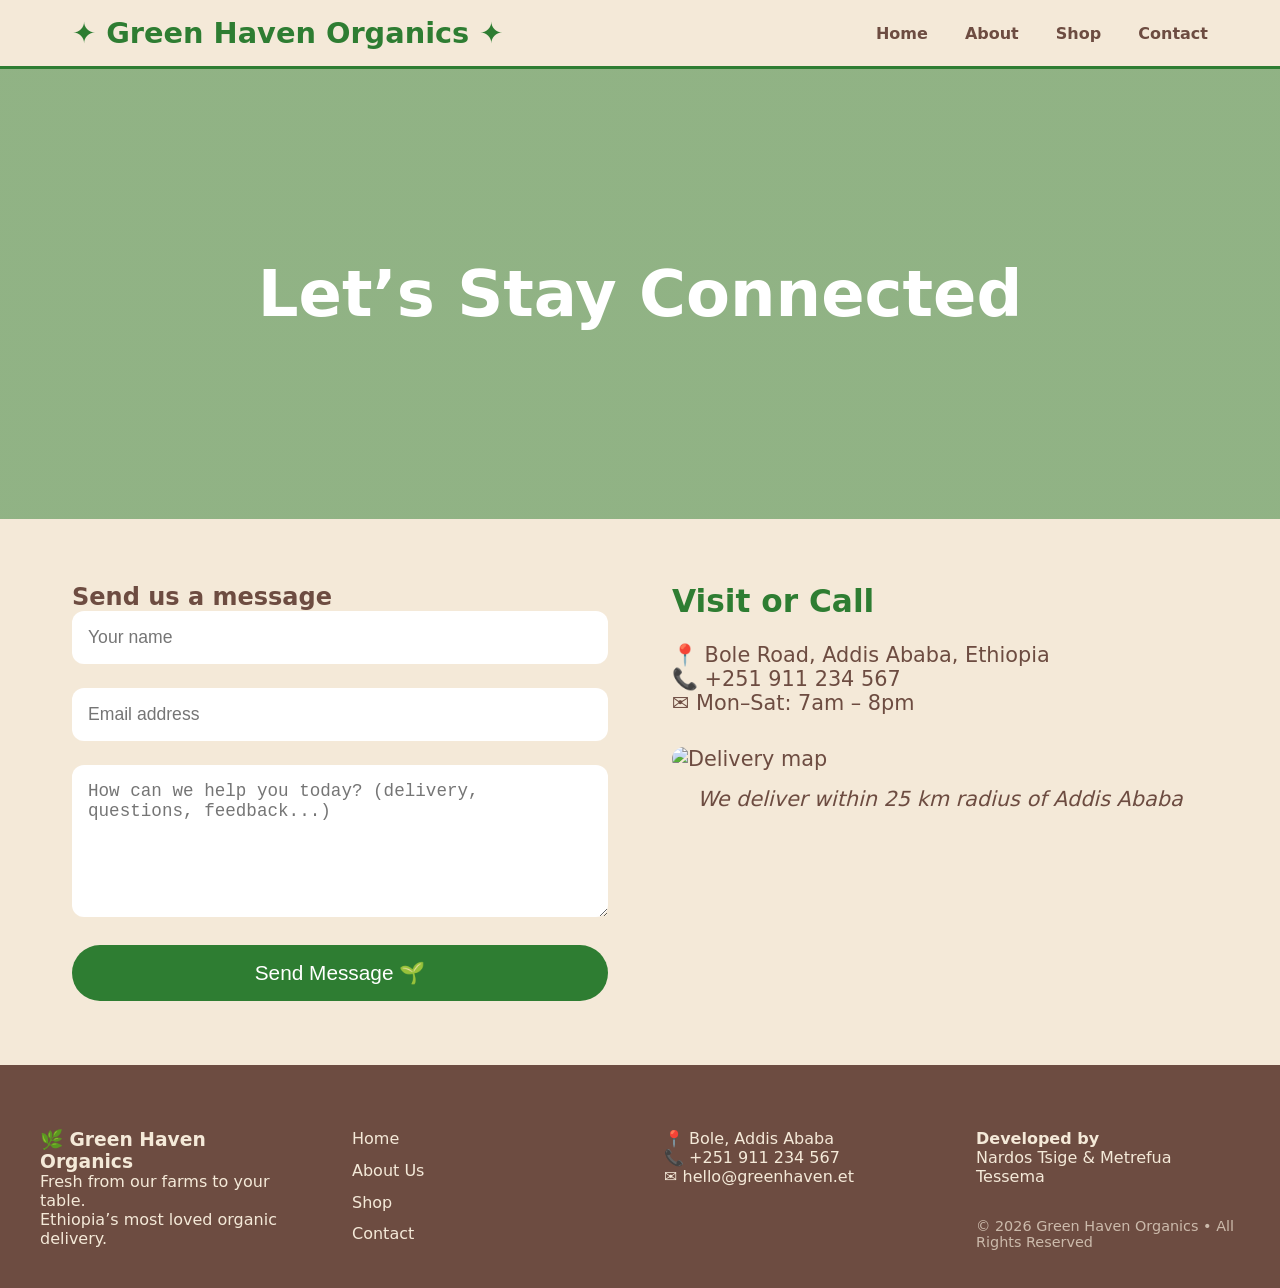
==== pages/contact.html @ 83ebbade "Add contact.html" ====
<!DOCTYPE html>
<html lang="en">
<head>
    <meta charset="UTF-8">
    <meta name="viewport" content="width=device-width, initial-scale=1.0">
    <title>Contact • Green Haven Organics</title>
    <link rel="stylesheet" href="../styles/contact.css">
    <link rel="icon" href="data:image/svg+xml,<svg xmlns='http://www.w3.org/2000/svg' viewBox='0 0 100 100'><text x='50' y='85' font-size='80' text-anchor='middle'>&#127793;</text></svg>">
</head>
<body>
    <nav class="navbar">
        <div class="nav-container">
            <a href="../index.html" class="logo">✦ Green Haven Organics ✦</a>
            <div class="nav-links">
                <a href="../index.html">Home</a>
                <a href="about.html">About</a>
                <a href="order.html">Shop</a>
                <a href="contact.html">Contact</a>
            </div>
        </div>
    </nav>

    <header class="contact-hero">
        <h1>Let’s Stay Connected</h1>
    </header>

    <div class="contact-content">
        <div class="form-container">
            <h2>Send us a message</h2>
            <form>
                <input type="text" placeholder="Your name" required>
                <input type="email" placeholder="Email address" required>
                <textarea placeholder="How can we help you today? (delivery, questions, feedback...)" rows="6" required></textarea>
                <button type="submit">Send Message 🌱</button>
            </form>
        </div>

        <div class="info">
            <h2>Visit or Call</h2>
            <p>&#128205; Bole Road, Addis Ababa, Ethiopia</p>
            <p>&#128222; +251 911 234 567</p>
            <p>&#9993; Mon–Sat: 7am – 8pm</p>
            <img src="/public/images/Entoto-Natural-Park-.jpeg" alt="Delivery map" style="width:100%; border-radius:20px; margin-top:2rem;">
            <p style="text-align:center; margin-top:1rem; font-style:italic;">We deliver within 25 km radius of Addis Ababa</p>
        </div>
    </div>

    <!-- Footer same as others -->
    <footer class="footer">
        <div class="footer-container">
            <div class="footer-col"><h3>🌿 Green Haven Organics</h3><p>Fresh from our farms to your table.<br>Ethiopia’s most loved organic delivery.</p></div>
            <div class="footer-col">
                <a href="../index.html">Home</a>
                <a href="about.html">About Us</a>
                <a href="order.html">Shop</a>
                <a href="contact.html">Contact</a>
            </div>
            <div class="footer-col">
                <p>&#128205; Bole, Addis Ababa</p>
                <p>&#128222; +251 911 234 567</p>
                <p>&#9993; hello@greenhaven.et</p>
            </div>
            <div class="footer-col">
                <p><strong>Developed by</strong><br>Nardos Tsige &amp; Metrefua Tessema</p>
                <p class="copyright">© 2026 Green Haven Organics • All Rights Reserved</p>
            </div>
        </div>
    </footer>
</body>
</html>
---- styles/contact.css ----
/* styles/contact.css */
:root {
    --green: #2e7d32;
    --beige: #f4e9d8;
    --brown: #6d4c41;
}

* { margin:0; padding:0; box-sizing:border-box; }
body { font-family: system-ui, sans-serif; background: var(--beige); color: var(--brown); }

.navbar { background:rgba(244,233,216,0.95); position:sticky; top:0; z-index:100; border-bottom:3px solid var(--green); }
.nav-container { max-width:1200px; margin:0 auto; padding:1rem 2rem; display:flex; align-items:center; justify-content:space-between; }
.logo { font-size:1.8rem; font-weight:700; color:var(--green); text-decoration:none; }
.nav-links a { margin-left:2rem; text-decoration:none; color:var(--brown); font-weight:600; }
.nav-links a:hover { color:var(--green); }

.contact-hero {
    height: 50vh;
    background: linear-gradient(rgba(46,125,50,0.5), rgba(46,125,50,0.5)), url('https://thumbs.dreamstime.com/b/wheat-field-sunset-agriculture-landscape-9315223.jpg') center/cover;
    display:flex; align-items:center; justify-content:center; color:white;
}
.contact-hero h1 { font-size:4rem; text-align:center; }

.contact-content {
    max-width: 1200px;
    margin: 4rem auto;
    padding: 0 2rem;
    display: grid;
    grid-template-columns: 1fr 1fr;
    gap: 4rem;
}
.form-container input,
.form-container textarea {
    width: 100%;
    padding: 1rem;
    margin-bottom: 1.5rem;
    border: 2px solid var(--light-green);
    border-radius: 12px;
    font-size: 1.1rem;
}
.form-container button {
    background: var(--green);
    color: white;
    padding: 1rem 3rem;
    border: none;
    border-radius: 50px;
    font-size: 1.3rem;
    cursor: pointer;
    width: 100%;
}
.form-container button:hover { background: #1b5e20; }

.info { font-size: 1.3rem; }
.info h2 { color: var(--green); margin-bottom: 1.5rem; }

.footer { background: var(--brown); color: var(--beige); padding:4rem 2rem 2rem; }
.footer-container { max-width:1200px; margin:0 auto; display:grid; grid-template-columns:repeat(auto-fit,minmax(240px,1fr)); gap:3rem; }
.footer-col a { display:block; color:var(--beige); text-decoration:none; margin-bottom:0.8rem; }
.copyright { margin-top:2rem; opacity:0.7; font-size:0.9rem; }

@media (max-width: 768px) {
    .contact-content { grid-template-columns: 1fr; }
}
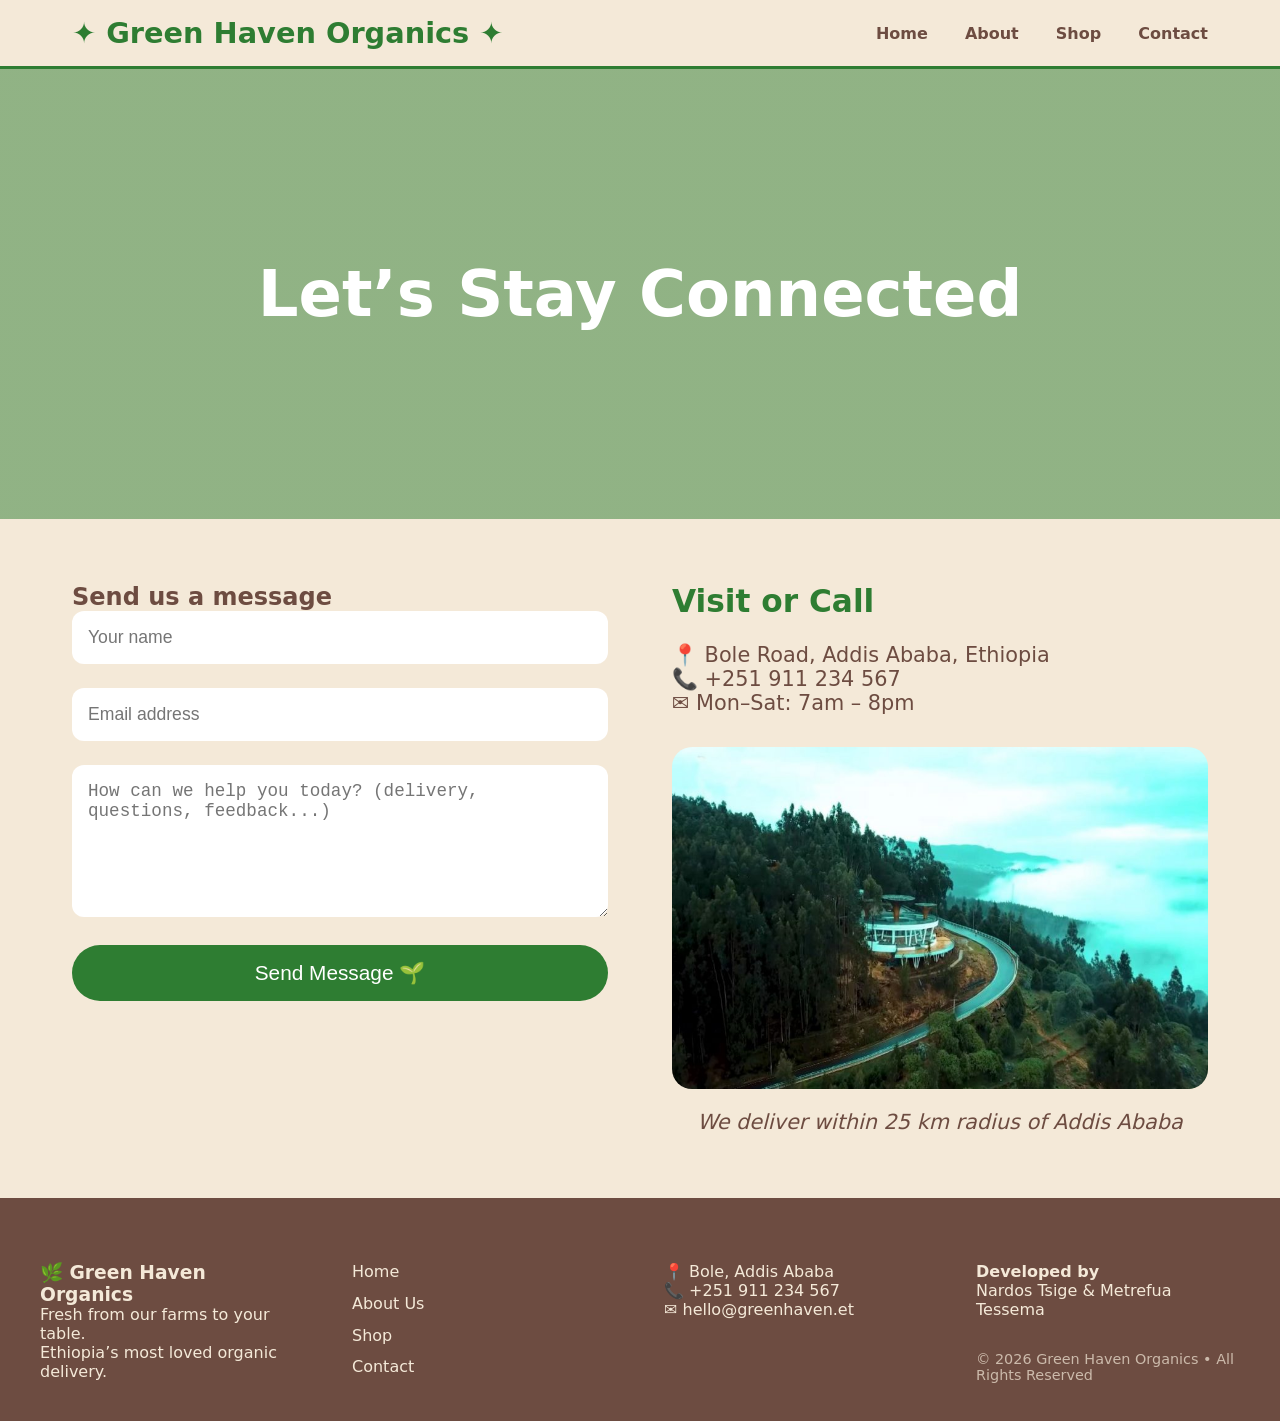
==== commit 520a1c0a: "Edit contact.html" ====
--- a/pages/contact.html
+++ b/pages/contact.html
@@ -40,7 +40,7 @@
             <p>&#128205; Bole Road, Addis Ababa, Ethiopia</p>
             <p>&#128222; +251 911 234 567</p>
             <p>&#9993; Mon–Sat: 7am – 8pm</p>
-            <img src="/public/images/Entoto-Natural-Park-.jpeg" alt="Delivery map" style="width:100%; border-radius:20px; margin-top:2rem;">
+            <img src="/images/Entoto-Natural-Park-.jpeg" alt="Delivery map" style="width:100%; border-radius:20px; margin-top:2rem;">
             <p style="text-align:center; margin-top:1rem; font-style:italic;">We deliver within 25 km radius of Addis Ababa</p>
         </div>
     </div>
